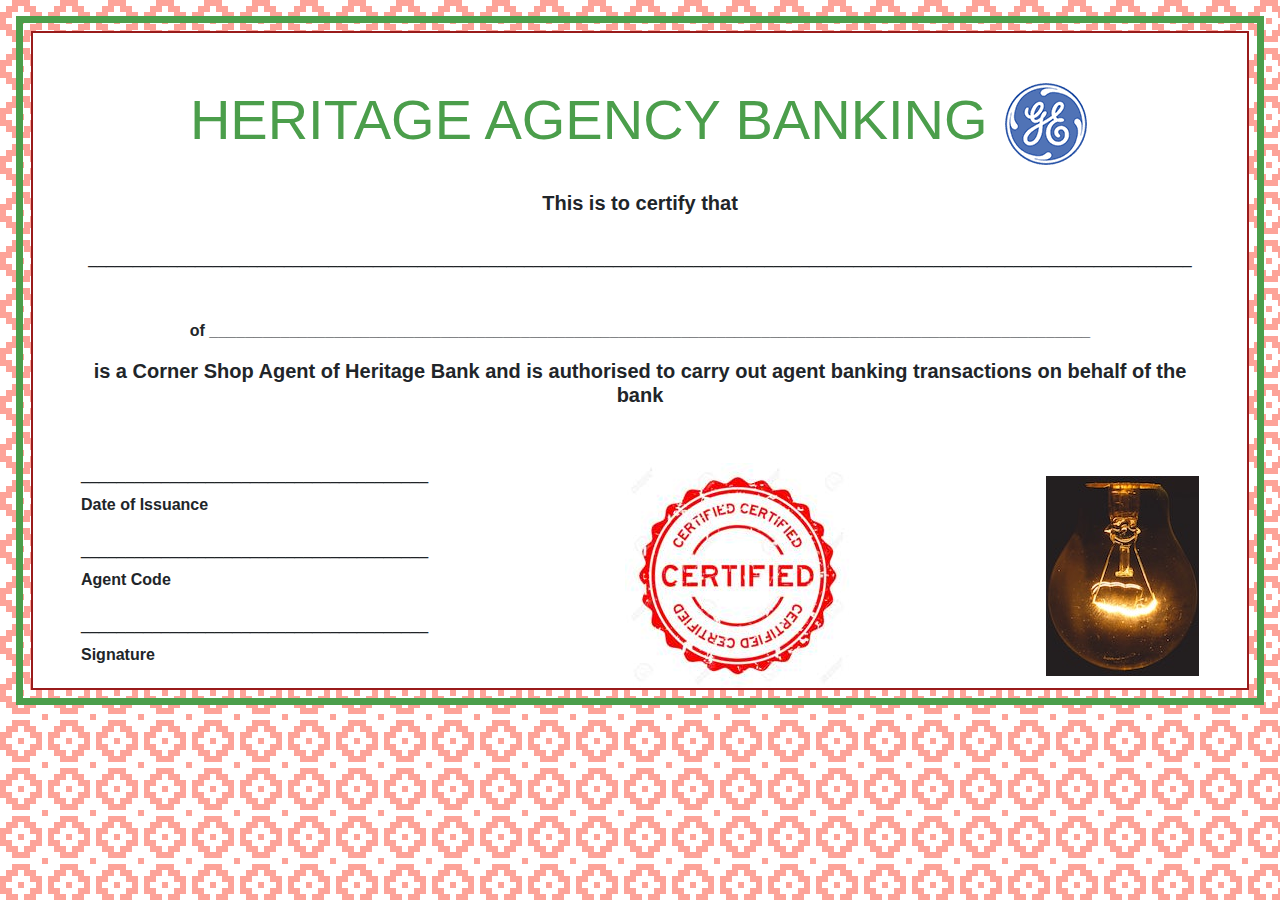
==== index1.html @ 5d3d534c "Second certificate page done" ====
<!DOCTYPE html>
<html lang="en">

<head>
  <meta charset="UTF-8">
  <meta http-equiv="X-UA-Compatible" content="IE=edge">
  <meta name="viewport" content="width=device-width, initial-scale=1.0">
  <title>Certificate 1</title>
  <link rel="stylesheet" href="dist/css/bootstrap.min.css">
  <link rel="stylesheet" href="styles1.css">
</head>

<body class="p-2 m-3">
  <div class="border-pattern">
    <section class="container-fluid px-5 content">
      <div class="text-center">
        <h1 class="display-4 green pt-5">HERITAGE AGENCY BANKING <span>
            <img src="img/ge.png" alt="">
          </span></h1>
        <h5 class="font-weight-bold mt-4 mb-2">This is to certify that</h5>
        <br>
        <p>
          ____________________________________________________________________________________________________________________________
        </p>
        <br>
        <p class="font-weight-bold mt-2">of
          ___________________________________________________________________________________________________
        </p>
        <h5 class="font-weight-bold">is a Corner Shop Agent of Heritage Bank and is authorised to
          carry out agent banking transactions on behalf of the bank</h5>
      </div>

      <section class="pt-5 d-flex justify-content-between">
        <div>
          <div class="mb-4">
            <label>_______________________________________</label>
            <h6 class="font-weight-bold align-self-center">Date of Issuance</h6>
          </div>

          <div class="mb-4">
            <label>_______________________________________</label>
            <h6 class="font-weight-bold align-self-center">Agent Code</h6>
          </div>

          <div>
            <label>_______________________________________</label>
            <h6 class="font-weight-bold align-self-center">Signature</h6>
          </div>

        </div>
        <img src="img/seal.jpg" alt="">
        <div class="align-self-center text-center">
          <img src="img/hb.jpg" alt="">
        </div>
      </section>
    </section>
  </div>


  <script src="dist/js/bootstrap.bundle.min.js"></script>
</body>

</html>
---- styles1.css ----
@page {
  size: A4 landscape;
  margin: 10mm;
}

body {
  border: 2mm solid rgb(75, 158, 75);
  
  background-image: url("data:image/svg+xml,%3Csvg xmlns='http://www.w3.org/2000/svg' width='48' height='48' viewBox='0 0 48 48'%3E%3Cg fill='%23fb1900' fill-opacity='0.4'%3E%3Cpath d='M12 0h18v6h6v6h6v18h-6v6h-6v6H12v-6H6v-6H0V12h6V6h6V0zm12 6h-6v6h-6v6H6v6h6v6h6v6h6v-6h6v-6h6v-6h-6v-6h-6V6zm-6 12h6v6h-6v-6zm24 24h6v6h-6v-6z'%3E%3C/path%3E%3C/g%3E%3C/svg%3E");
}

h1.green {
  color: rgb(75, 158, 75);
  font-weight: 400;
}

.border-pattern {
  border: 0.7mm solid #991b1b;
  background: white;
}
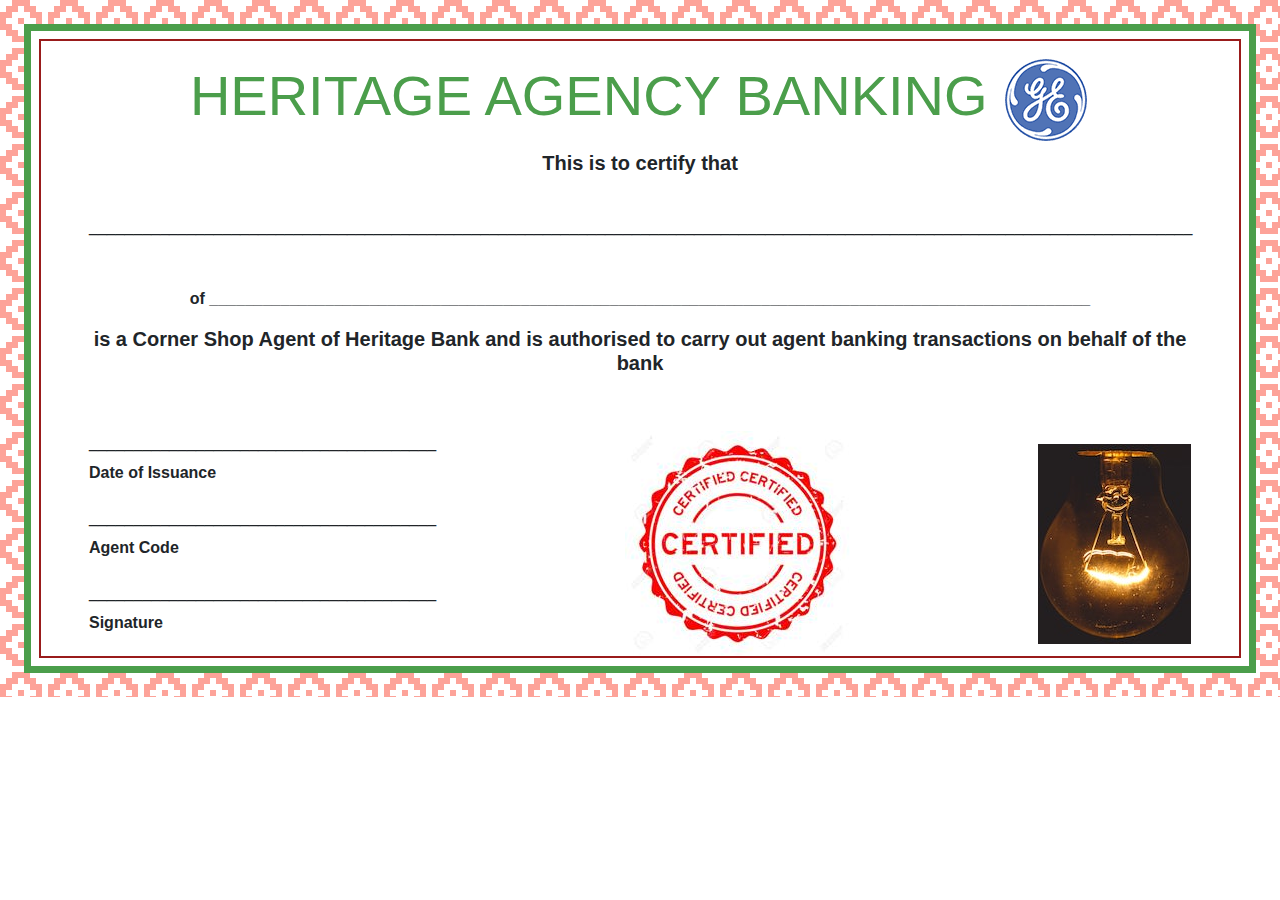
==== commit af885f39: "Second certificate page done" ====
--- a/index1.html
+++ b/index1.html
@@ -10,50 +10,52 @@
   <link rel="stylesheet" href="styles1.css">
 </head>
 
-<body class="p-2 m-3">
-  <div class="border-pattern">
-    <section class="container-fluid px-5 content">
-      <div class="text-center">
-        <h1 class="display-4 green pt-5">HERITAGE AGENCY BANKING <span>
-            <img src="img/ge.png" alt="">
-          </span></h1>
-        <h5 class="font-weight-bold mt-4 mb-2">This is to certify that</h5>
-        <br>
-        <p>
-          ____________________________________________________________________________________________________________________________
-        </p>
-        <br>
-        <p class="font-weight-bold mt-2">of
-          ___________________________________________________________________________________________________
-        </p>
-        <h5 class="font-weight-bold">is a Corner Shop Agent of Heritage Bank and is authorised to
-          carry out agent banking transactions on behalf of the bank</h5>
-      </div>
+<body>
+  <div class="well p-2">
+    <div class="border-pattern p-2 m-3">
+      <section class="container-fluid px-5 content">
+        <div class="text-center">
+          <h1 class="display-4 green pt-3">HERITAGE AGENCY BANKING <span>
+              <img src="img/ge.png" alt="">
+            </span></h1>
+          <h5 class="font-weight-bold mt-2 mb-3">This is to certify that</h5>
+          <br>
+          <p>
+            ____________________________________________________________________________________________________________________________
+          </p>
+          <br>
+          <p class="font-weight-bold mt-2">of
+            ___________________________________________________________________________________________________
+          </p>
+          <h5 class="font-weight-bold">is a Corner Shop Agent of Heritage Bank and is authorised to
+            carry out agent banking transactions on behalf of the bank</h5>
+        </div>
 
-      <section class="pt-5 d-flex justify-content-between">
-        <div>
-          <div class="mb-4">
-            <label>_______________________________________</label>
-            <h6 class="font-weight-bold align-self-center">Date of Issuance</h6>
+        <section class="pt-5 d-flex justify-content-between">
+          <div>
+            <div class="mb-4">
+              <label>_______________________________________</label>
+              <h6 class="font-weight-bold align-self-center">Date of Issuance</h6>
+            </div>
+
+            <div class="mb-4">
+              <label>_______________________________________</label>
+              <h6 class="font-weight-bold align-self-center">Agent Code</h6>
+            </div>
+
+            <div>
+              <label>_______________________________________</label>
+              <h6 class="font-weight-bold align-self-center">Signature</h6>
+            </div>
+
           </div>
-
-          <div class="mb-4">
-            <label>_______________________________________</label>
-            <h6 class="font-weight-bold align-self-center">Agent Code</h6>
+          <img src="img/seal.jpg" alt="">
+          <div class="align-self-center text-center">
+            <img src="img/hb.jpg" alt="">
           </div>
-
-          <div>
-            <label>_______________________________________</label>
-            <h6 class="font-weight-bold align-self-center">Signature</h6>
-          </div>
-
-        </div>
-        <img src="img/seal.jpg" alt="">
-        <div class="align-self-center text-center">
-          <img src="img/hb.jpg" alt="">
-        </div>
+        </section>
       </section>
-    </section>
+    </div>
   </div>
 
 
--- a/styles1.css
+++ b/styles1.css
@@ -1,12 +1,6 @@
 @page {
   size: A4 landscape;
   margin: 10mm;
-}
-
-body {
-  border: 2mm solid rgb(75, 158, 75);
-  
-  background-image: url("data:image/svg+xml,%3Csvg xmlns='http://www.w3.org/2000/svg' width='48' height='48' viewBox='0 0 48 48'%3E%3Cg fill='%23fb1900' fill-opacity='0.4'%3E%3Cpath d='M12 0h18v6h6v6h6v18h-6v6h-6v6H12v-6H6v-6H0V12h6V6h6V0zm12 6h-6v6h-6v6H6v6h6v6h6v6h6v-6h6v-6h6v-6h-6v-6h-6V6zm-6 12h6v6h-6v-6zm24 24h6v6h-6v-6z'%3E%3C/path%3E%3C/g%3E%3C/svg%3E");
 }
 
 h1.green {
@@ -14,7 +8,19 @@
   font-weight: 400;
 }
 
+.well {
+  /* border: 2mm solid rgb(75, 158, 75); */
+
+  background-image: url("data:image/svg+xml,%3Csvg xmlns='http://www.w3.org/2000/svg' width='48' height='48' viewBox='0 0 48 48'%3E%3Cg fill='%23fb1900' fill-opacity='0.4'%3E%3Cpath d='M12 0h18v6h6v6h6v18h-6v6h-6v6H12v-6H6v-6H0V12h6V6h6V0zm12 6h-6v6h-6v6H6v6h6v6h6v6h6v-6h6v-6h6v-6h-6v-6h-6V6zm-6 12h6v6h-6v-6zm24 24h6v6h-6v-6z'%3E%3C/path%3E%3C/g%3E%3C/svg%3E");
+}
+
+.content {
+  /* border: 2mm solid rgb(75, 158, 75); */
+  border: 0.7mm solid #991b1b;
+  /* background: white; */
+}
+
 .border-pattern {
-  border: 0.7mm solid #991b1b;
+  border: 2mm solid rgb(75, 158, 75);
   background: white;
 }
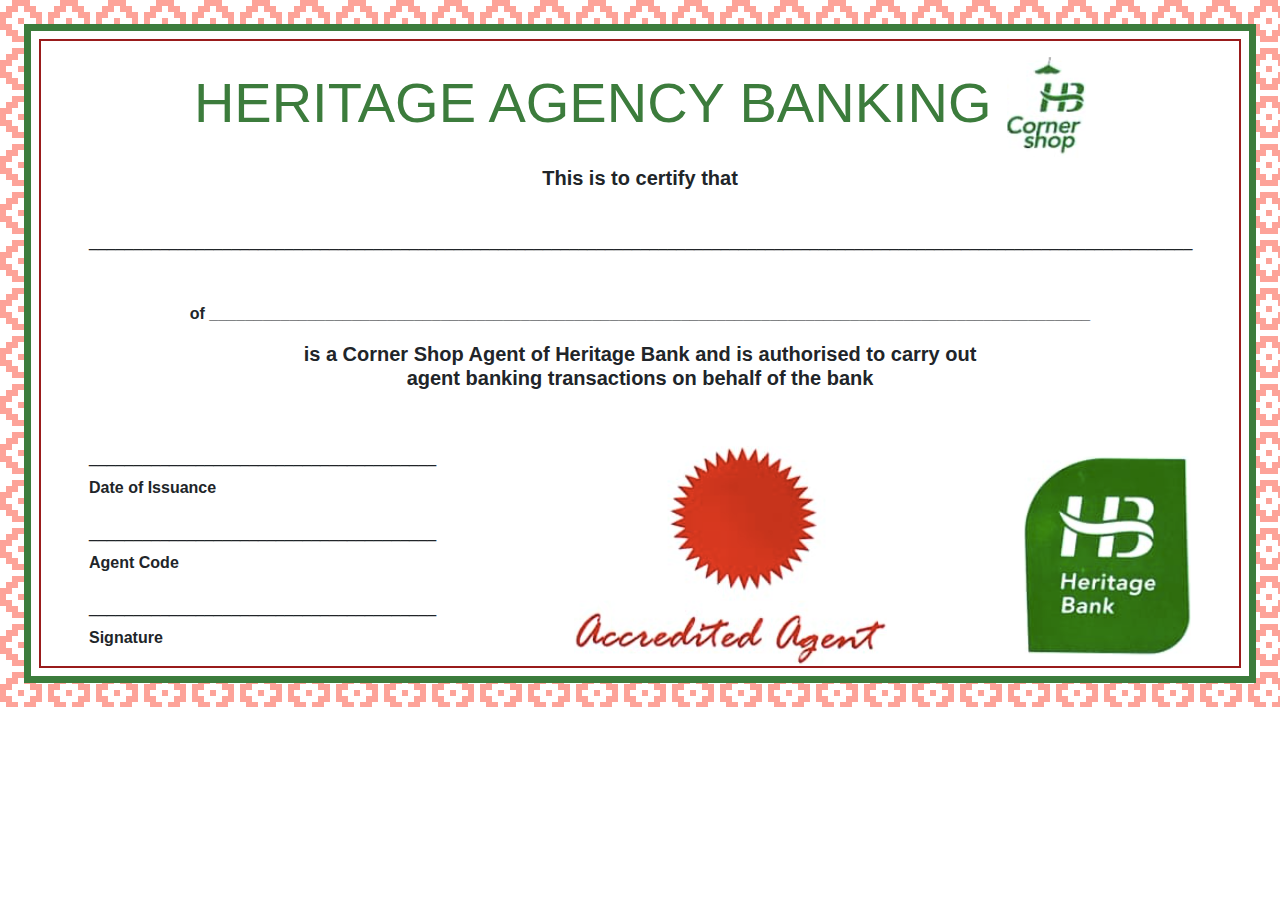
==== commit a404af65: "Use actual images" ====
--- a/index1.html
+++ b/index1.html
@@ -16,7 +16,7 @@
       <section class="container-fluid px-5 content">
         <div class="text-center">
           <h1 class="display-4 green pt-3">HERITAGE AGENCY BANKING <span>
-              <img src="img/ge.png" alt="">
+              <img src="img/hbcs.png" alt="">
             </span></h1>
           <h5 class="font-weight-bold mt-2 mb-3">This is to certify that</h5>
           <br>
@@ -28,7 +28,7 @@
             ___________________________________________________________________________________________________
           </p>
           <h5 class="font-weight-bold">is a Corner Shop Agent of Heritage Bank and is authorised to
-            carry out agent banking transactions on behalf of the bank</h5>
+            carry out <br> agent banking transactions on behalf of the bank</h5>
         </div>
 
         <section class="pt-5 d-flex justify-content-between">
@@ -49,17 +49,14 @@
             </div>
 
           </div>
-          <img src="img/seal.jpg" alt="">
+          <img src="img/aa.png" alt="">
           <div class="align-self-center text-center">
-            <img src="img/hb.jpg" alt="">
+            <img src="img/hb.png" alt="">
           </div>
         </section>
       </section>
     </div>
   </div>
-
-
-  <script src="dist/js/bootstrap.bundle.min.js"></script>
 </body>
 
 </html>--- a/styles1.css
+++ b/styles1.css
@@ -4,7 +4,7 @@
 }
 
 h1.green {
-  color: rgb(75, 158, 75);
+  color: rgb(60, 124, 60);
   font-weight: 400;
 }
 
@@ -21,6 +21,6 @@
 }
 
 .border-pattern {
-  border: 2mm solid rgb(75, 158, 75);
+  border: 2mm solid rgb(60, 124, 60);
   background: white;
 }
